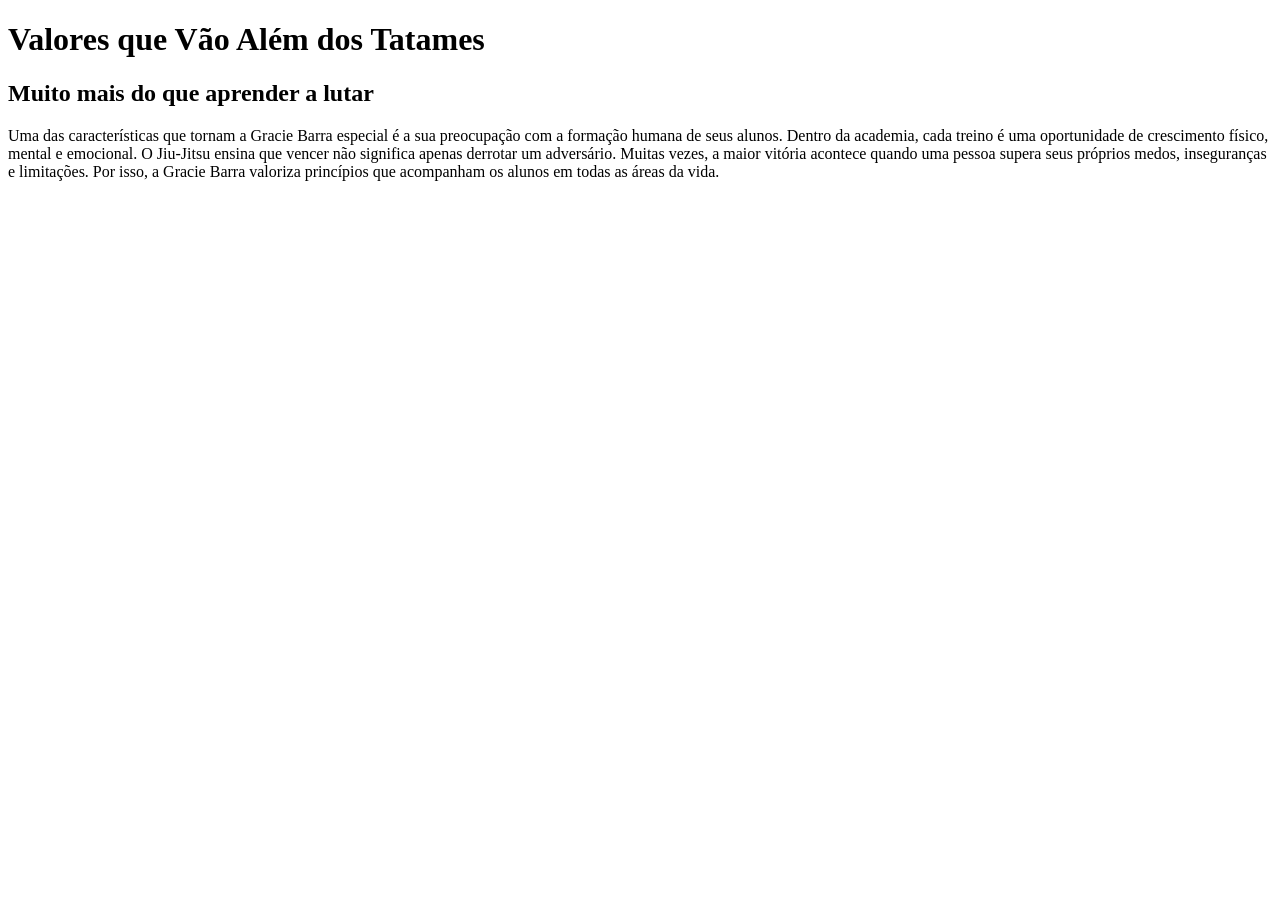
==== GRACIE2.html @ e9252eaf "." ====
<!DOCTYPE html>
<html lang="en">
<head>
    <meta charset="UTF-8">
    <meta name="viewport" content="width=device-width, initial-scale=1.0">
    <title> GRACIE BARRA </title>
    <link rel="stylesheet" href="gracie2.css">
</head>
<body>
    <h1> Valores que Vão Além dos Tatames </h1>
    <h2> Muito mais do que aprender a lutar </h2>
    <p class="paragrafo"> Uma das características que tornam a Gracie Barra especial é a sua preocupação com a formação humana de seus alunos.
    Dentro da academia, cada treino é uma oportunidade de crescimento físico, mental e emocional. O Jiu-Jitsu ensina que vencer não significa
    apenas derrotar um adversário. Muitas vezes, a maior vitória acontece quando uma pessoa supera seus próprios medos, inseguranças e limitações.
    Por isso, a Gracie Barra valoriza princípios que acompanham os alunos em todas as áreas da vida.</p>
    
</body>
</html>
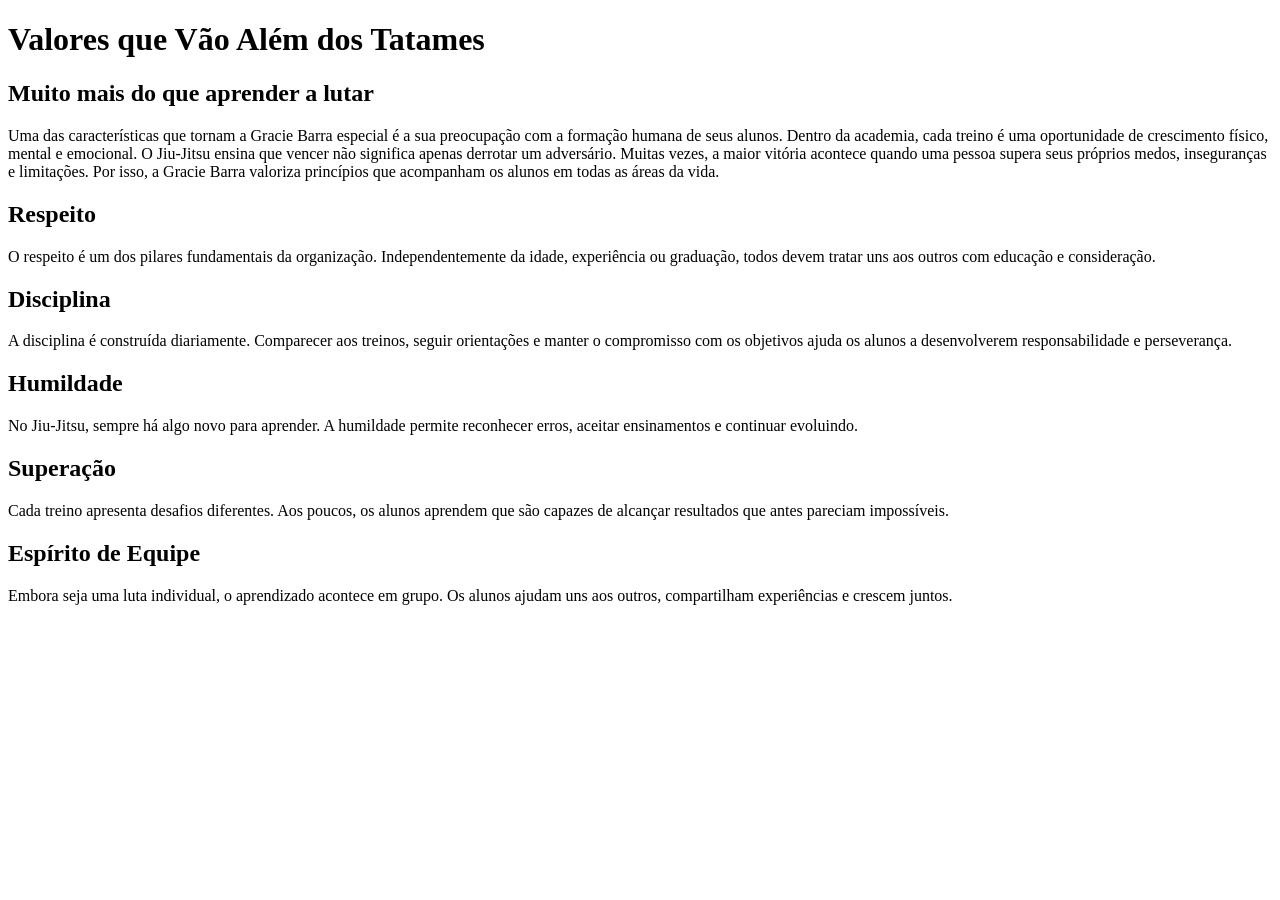
==== commit be7b55ee: "." ====
--- a/GRACIE2.html
+++ b/GRACIE2.html
@@ -13,6 +13,22 @@
     Dentro da academia, cada treino é uma oportunidade de crescimento físico, mental e emocional. O Jiu-Jitsu ensina que vencer não significa
     apenas derrotar um adversário. Muitas vezes, a maior vitória acontece quando uma pessoa supera seus próprios medos, inseguranças e limitações.
     Por isso, a Gracie Barra valoriza princípios que acompanham os alunos em todas as áreas da vida.</p>
-    
+    <h2> Respeito </h2>
+    <p class="paragrafo"> O respeito é um dos pilares fundamentais da organização. Independentemente da idade, experiência ou graduação, todos devem 
+    tratar uns aos outros com educação e consideração.</p>
+    <h2> Disciplina </h2>
+    <p class="paragrafo"> A disciplina é construída diariamente. Comparecer aos treinos, seguir orientações e manter o compromisso com os objetivos
+    ajuda os alunos a desenvolverem responsabilidade e perseverança.</p>
+    <h2> Humildade </h2>
+    <p class="paragrafo"> No Jiu-Jitsu, sempre há algo novo para aprender. A humildade permite reconhecer erros, aceitar ensinamentos e continuar evoluindo. </p>
+    <h2> Superação </h2>
+    <p class="paragrafo"> Cada treino apresenta desafios diferentes. Aos poucos, os alunos aprendem que são capazes de alcançar resultados que antes 
+    pareciam impossíveis.</p>
+    <h2> Espírito de Equipe </h2>
+    <p class="paragrafo"> Embora seja uma luta individual, o aprendizado acontece em grupo. Os alunos ajudam uns aos outros, compartilham experiências
+    e crescem juntos.</p>
+
+
+
 </body>
 </html>
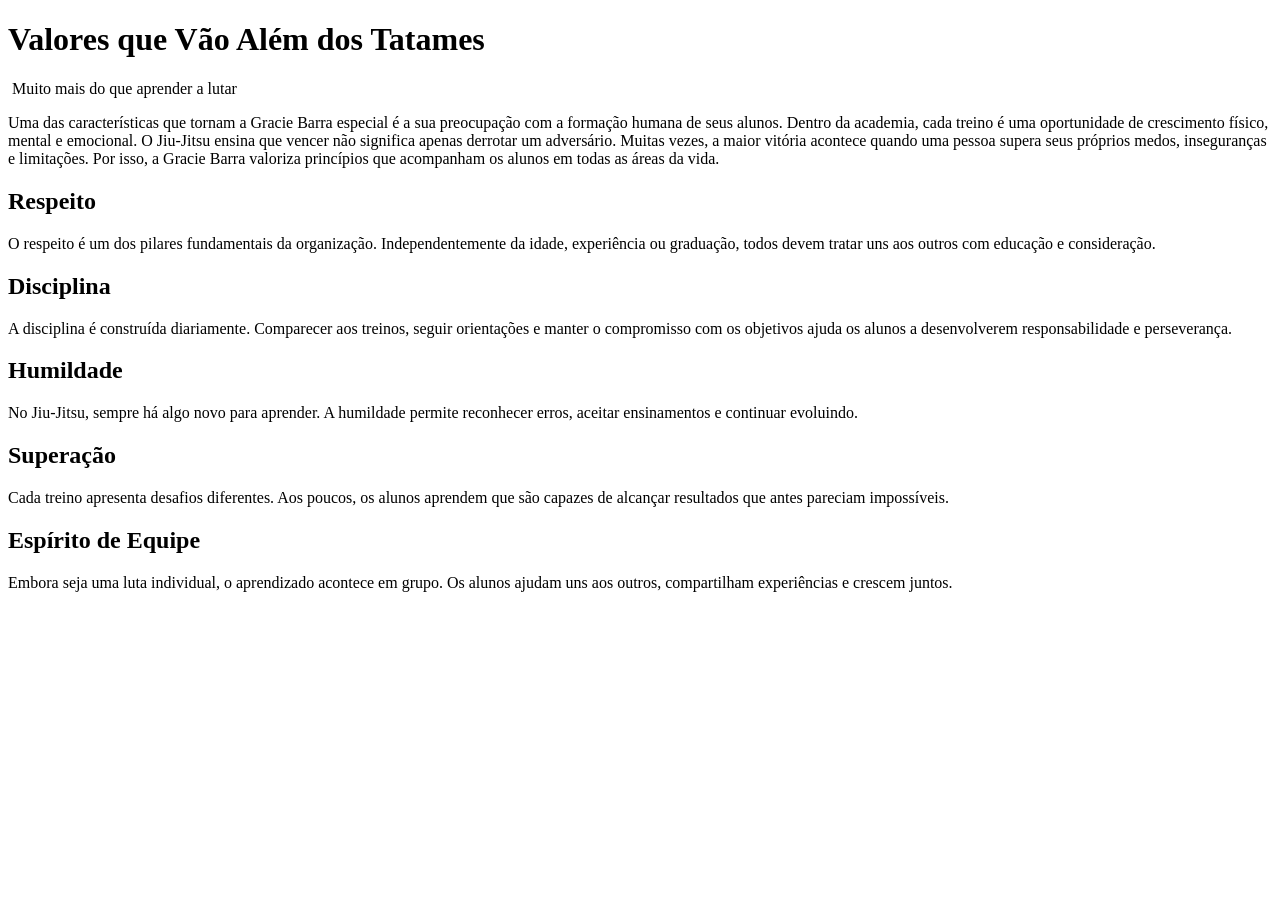
==== commit 3497eaae: "." ====
--- a/GRACIE2.html
+++ b/GRACIE2.html
@@ -8,6 +8,7 @@
 </head>
 <body>
     <h1> Valores que Vão Além dos Tatames </h1>
+    <img class="graciebarra" 
     <h2> Muito mais do que aprender a lutar </h2>
     <p class="paragrafo"> Uma das características que tornam a Gracie Barra especial é a sua preocupação com a formação humana de seus alunos.
     Dentro da academia, cada treino é uma oportunidade de crescimento físico, mental e emocional. O Jiu-Jitsu ensina que vencer não significa
@@ -30,5 +31,6 @@
 
 
 
+
 </body>
 </html>
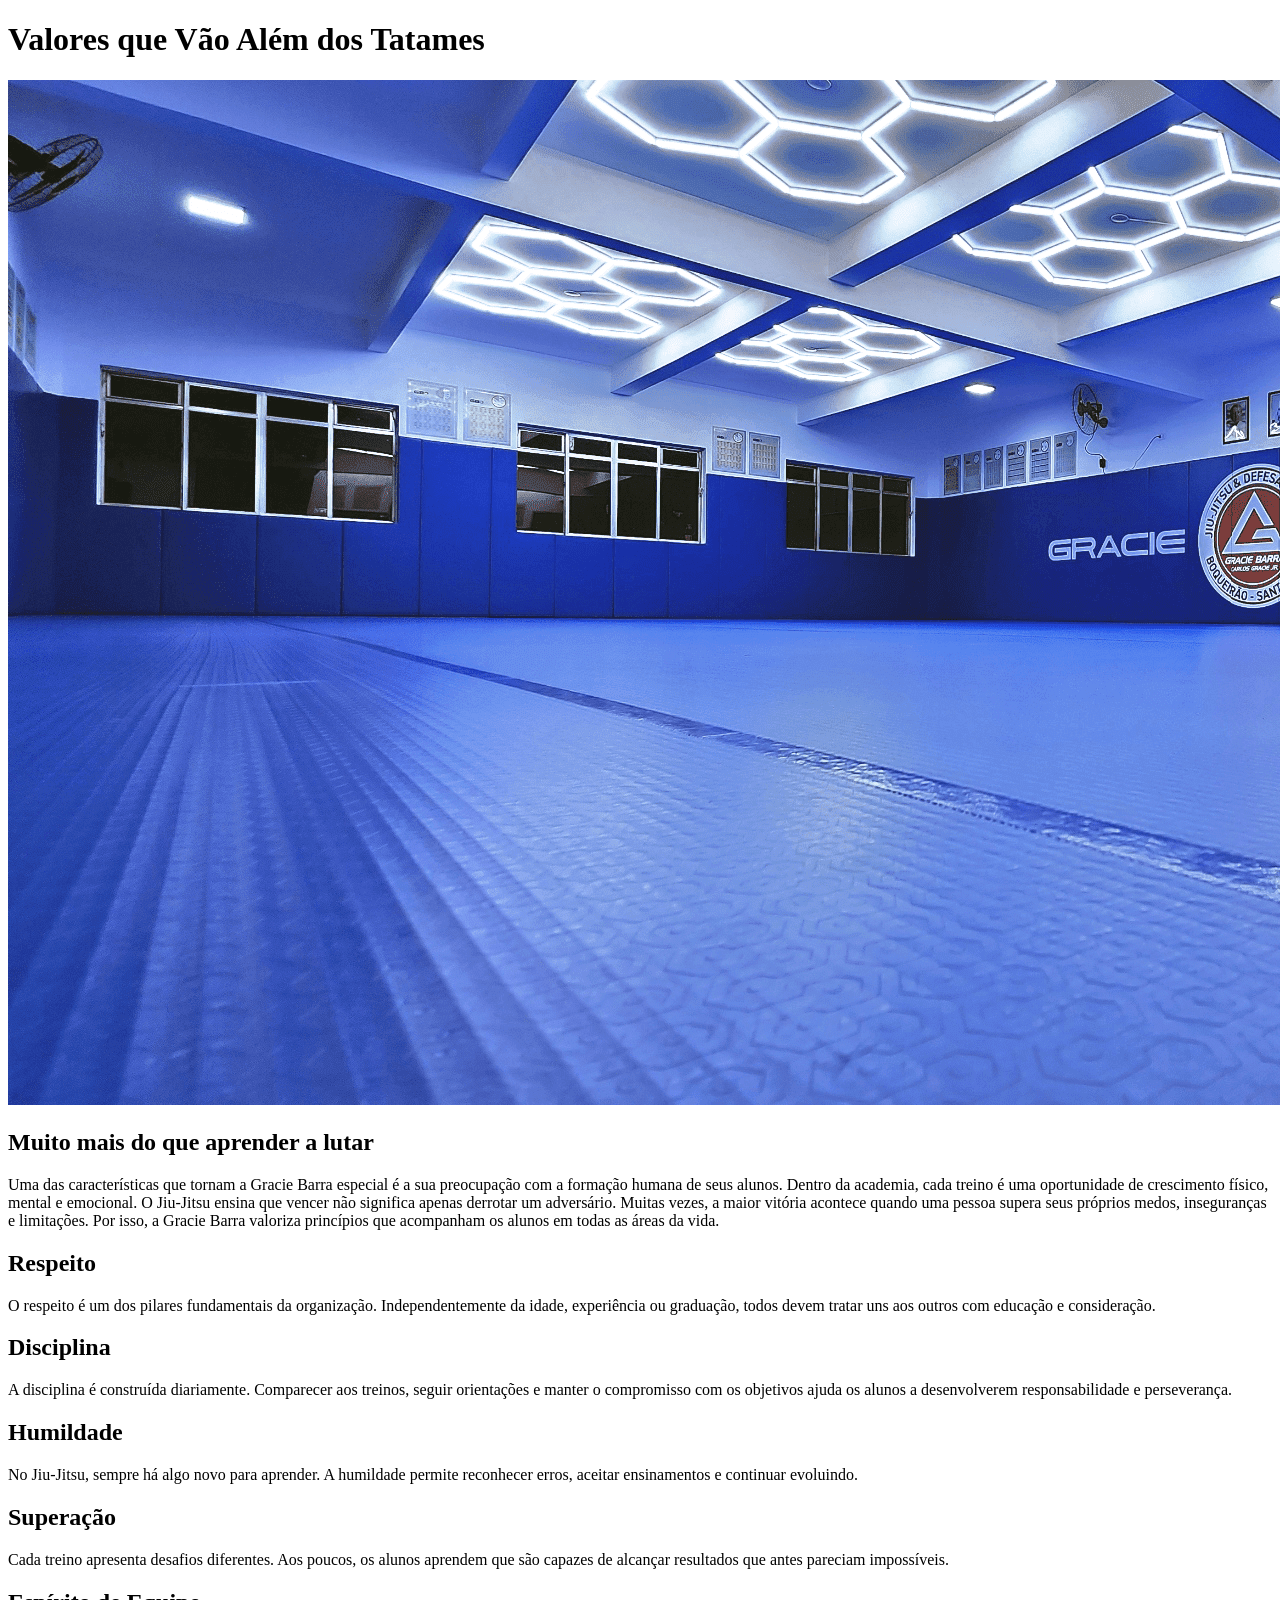
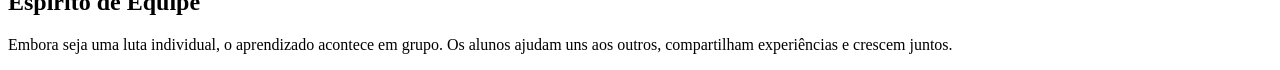
==== commit 585fa25c: "." ====
--- a/GRACIE2.html
+++ b/GRACIE2.html
@@ -8,7 +8,7 @@
 </head>
 <body>
     <h1> Valores que Vão Além dos Tatames </h1>
-    <img class="graciebarra" 
+    <img class="graciebarra" src="graciebarra.png">
     <h2> Muito mais do que aprender a lutar </h2>
     <p class="paragrafo"> Uma das características que tornam a Gracie Barra especial é a sua preocupação com a formação humana de seus alunos.
     Dentro da academia, cada treino é uma oportunidade de crescimento físico, mental e emocional. O Jiu-Jitsu ensina que vencer não significa
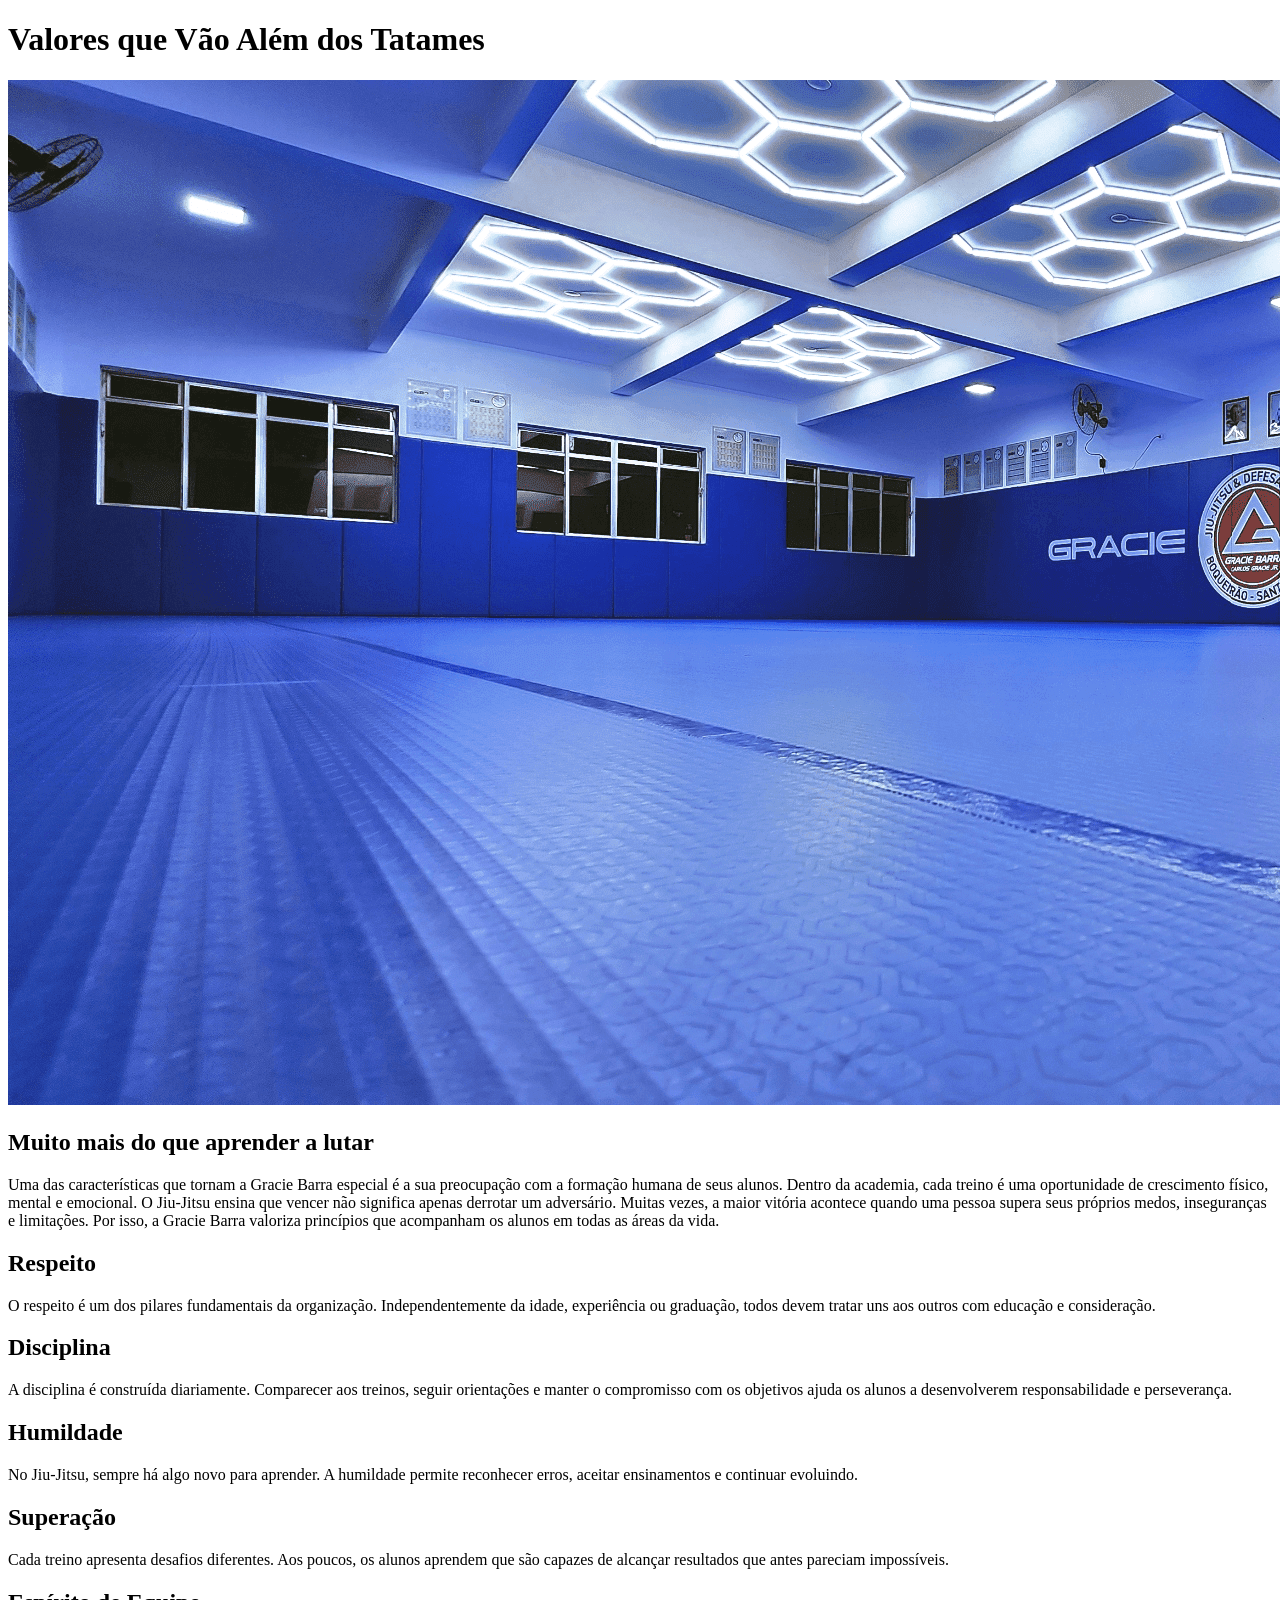
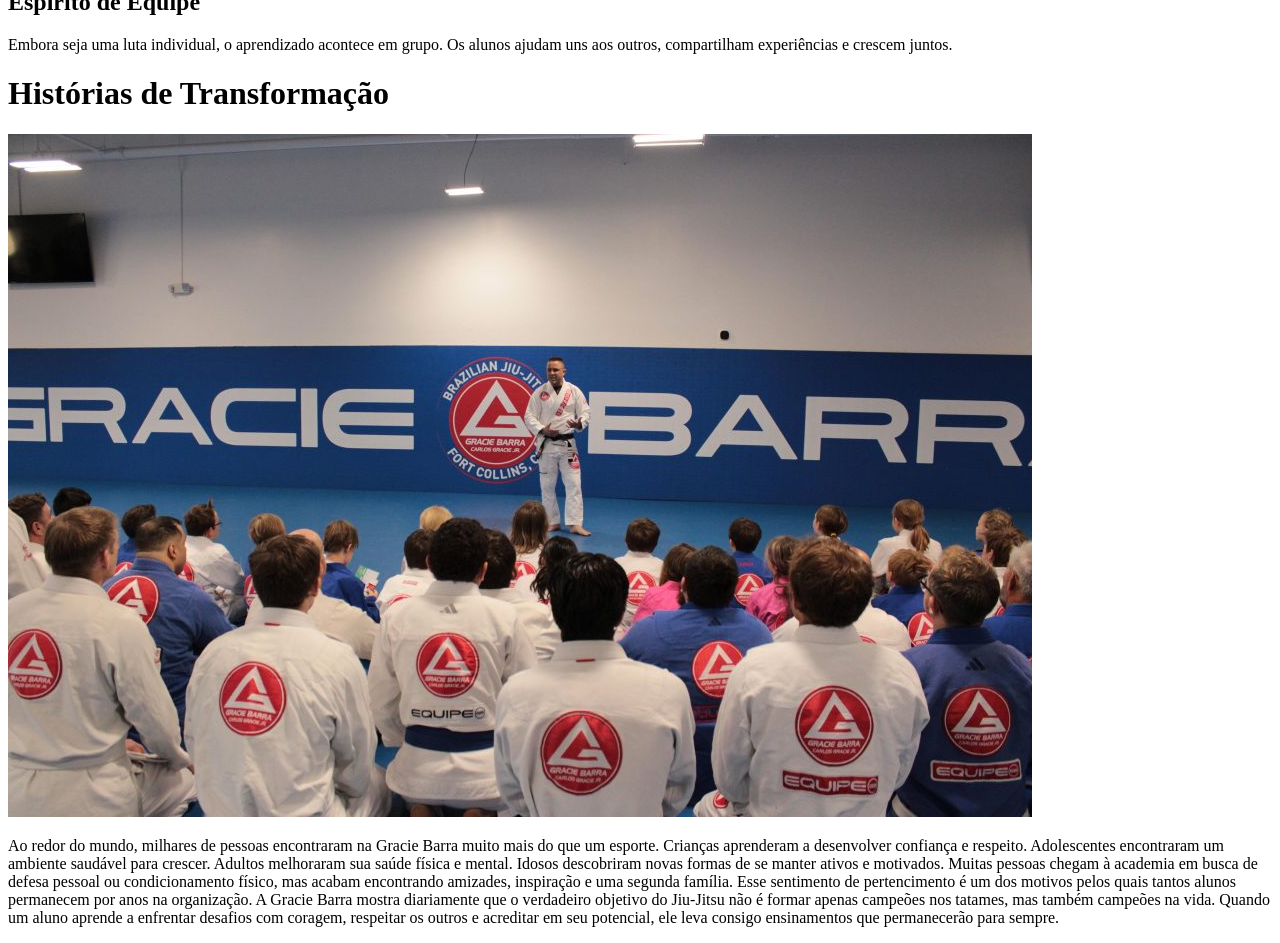
==== commit f6d6a0e2: ".." ====
--- a/GRACIE2.html
+++ b/GRACIE2.html
@@ -27,7 +27,17 @@
     pareciam impossíveis.</p>
     <h2> Espírito de Equipe </h2>
     <p class="paragrafo"> Embora seja uma luta individual, o aprendizado acontece em grupo. Os alunos ajudam uns aos outros, compartilham experiências
-    e crescem juntos.</p>
+    e crescem juntos.</p> 
+
+    <h1> Histórias de Transformação </h1>
+    <img class="ensinamnetos" src="ensinamentos.jpeg">
+    <p class="paragrafo"> Ao redor do mundo, milhares de pessoas encontraram na Gracie Barra muito mais do que um esporte. Crianças aprenderam a desenvolver
+     confiança e respeito. Adolescentes encontraram um ambiente saudável para crescer. Adultos melhoraram sua saúde física e mental. Idosos descobriram novas
+     formas de se manter ativos e motivados. Muitas pessoas chegam à academia em busca de defesa pessoal ou condicionamento físico, mas acabam encontrando
+     amizades, inspiração e uma segunda família. Esse sentimento de pertencimento é um dos motivos pelos quais tantos alunos permanecem por anos na
+     organização. A Gracie Barra mostra diariamente que o verdadeiro objetivo do Jiu-Jitsu não é formar apenas campeões nos tatames, mas também campeões na vida.
+     Quando um aluno aprende a enfrentar desafios com coragem, respeitar os outros e acreditar em seu potencial, ele leva consigo ensinamentos que 
+     permanecerão para sempre.</p>
 
 
 
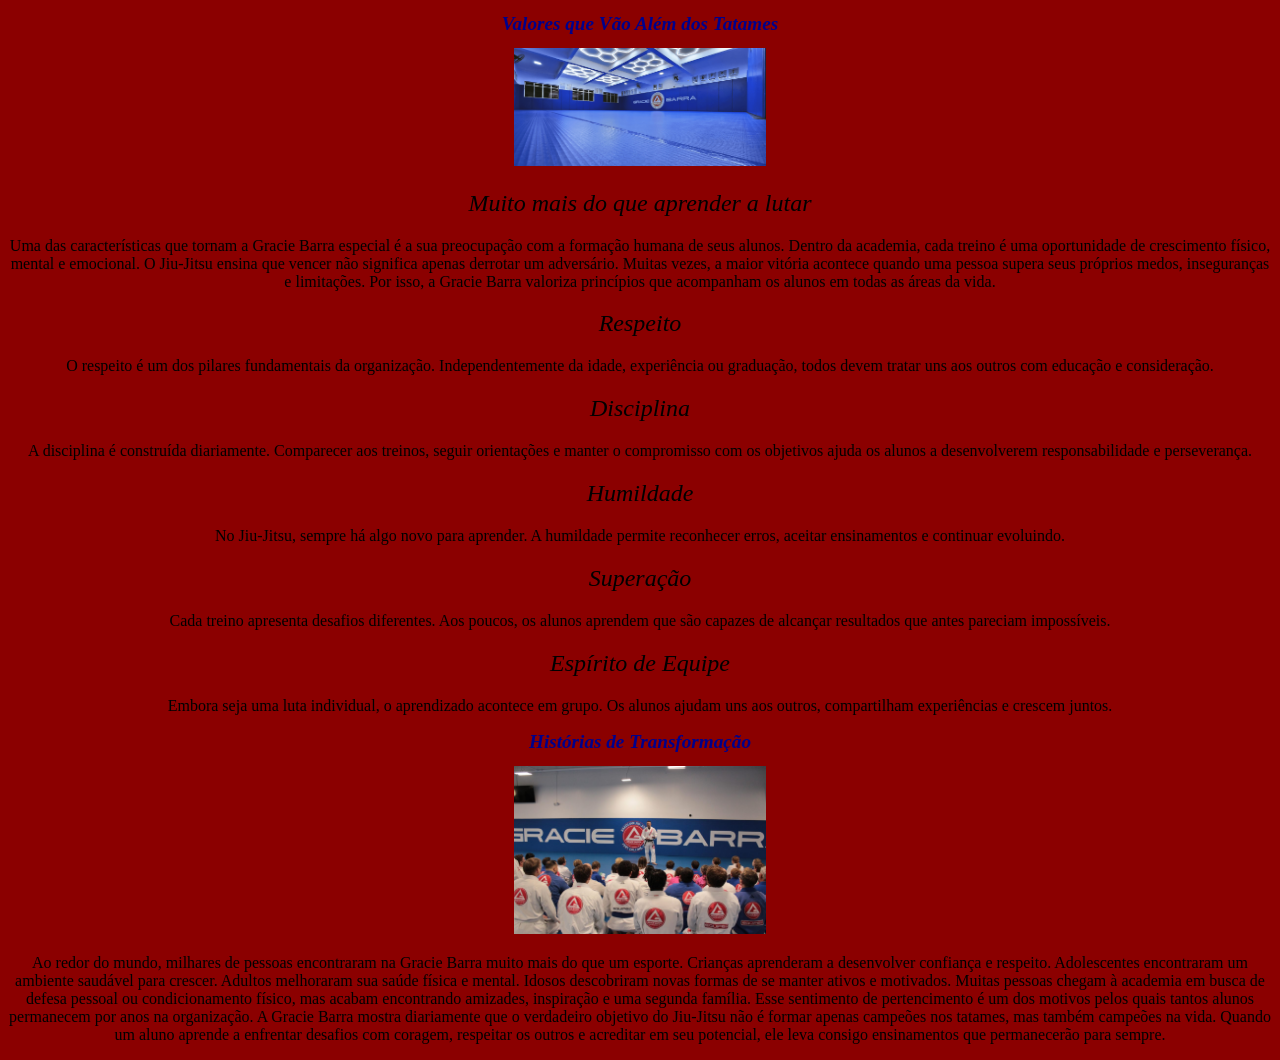
==== commit 0094918a: "." ====
--- a/GRACIE2.html
+++ b/GRACIE2.html
@@ -30,7 +30,7 @@
     e crescem juntos.</p> 
 
     <h1> Histórias de Transformação </h1>
-    <img class="ensinamnetos" src="ensinamentos.jpeg">
+    <img class="ensinamentos" src="ensinamentos.jpeg">
     <p class="paragrafo"> Ao redor do mundo, milhares de pessoas encontraram na Gracie Barra muito mais do que um esporte. Crianças aprenderam a desenvolver
      confiança e respeito. Adolescentes encontraram um ambiente saudável para crescer. Adultos melhoraram sua saúde física e mental. Idosos descobriram novas
      formas de se manter ativos e motivados. Muitas pessoas chegam à academia em busca de defesa pessoal ou condicionamento físico, mas acabam encontrando
--- a/gracie2.css
+++ b/gracie2.css
@@ -0,0 +1,31 @@
+body{
+background-color: darkred;
+text-align: center;
+}
+h1 {
+    font-style: italic;
+    color:darkblue;
+    font-size: larger;
+}
+
+h2 {
+    font-style: italic;
+    color:black;
+    font-weight:200;
+}
+h3 {
+font-style: italic;
+color: black;
+}
+
+.paragrafo {
+    tcolor:gainsboro;
+}
+
+.graciebarra {
+width: 20%;
+}
+
+.ensinamentos {
+width: 20%;
+}
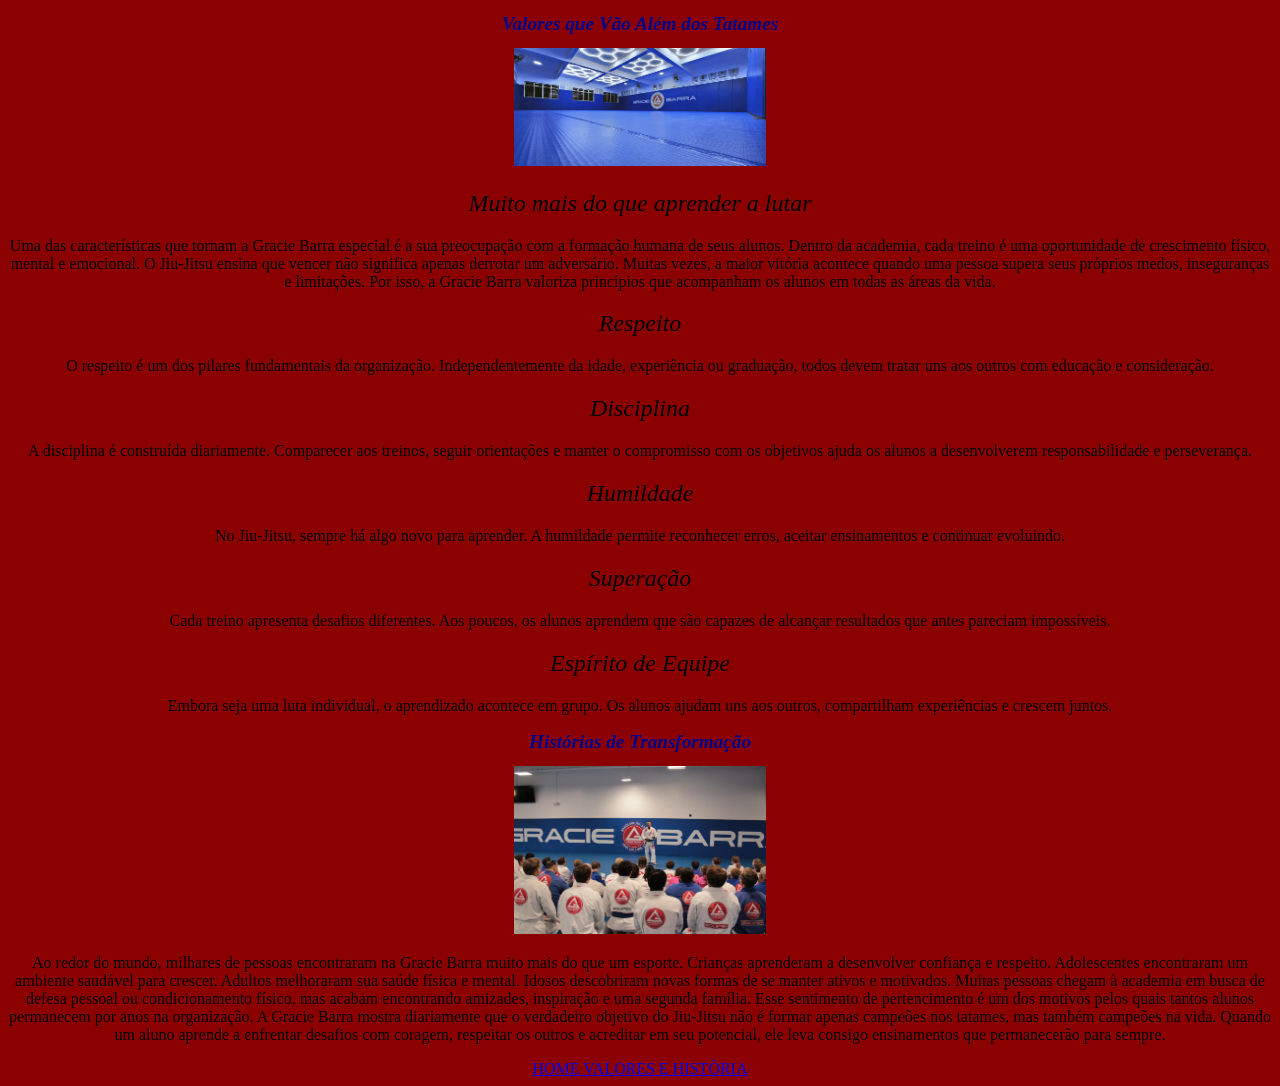
==== commit 5927b32a: "." ====
--- a/GRACIE2.html
+++ b/GRACIE2.html
@@ -39,7 +39,10 @@
      Quando um aluno aprende a enfrentar desafios com coragem, respeitar os outros e acreditar em seu potencial, ele leva consigo ensinamentos que 
      permanecerão para sempre.</p>
 
-
+<footer> 
+<a href="index.html"> HOME </a>
+<a href="GRACIE2.html"> VALORES E HISTÒRIA </a>
+</footer>
 
 
 </body>
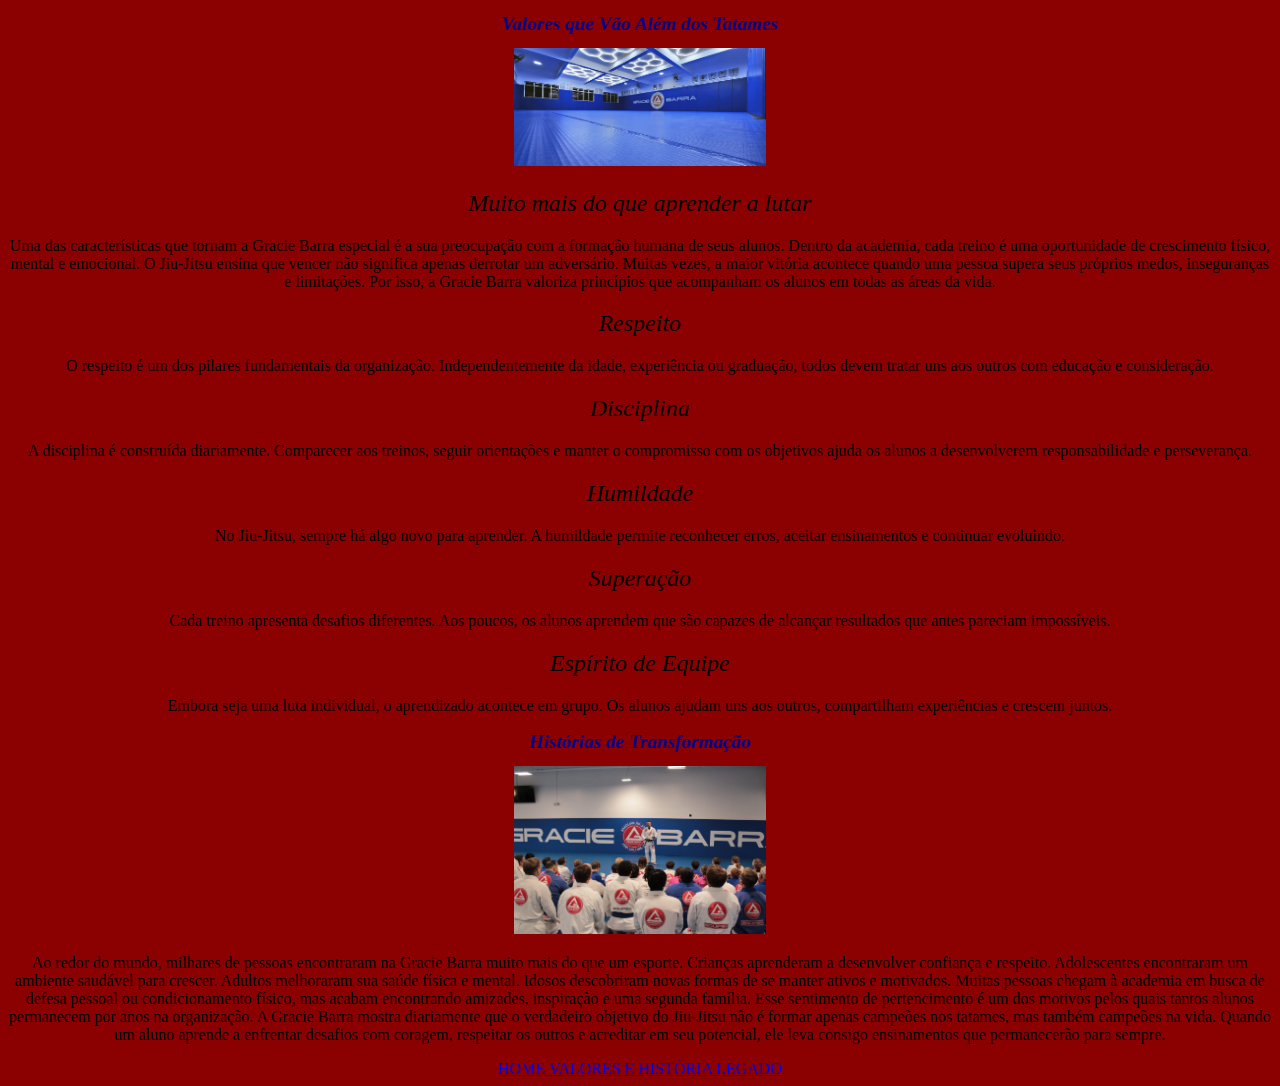
==== commit 4ab28a7f: "." ====
--- a/GRACIE2.html
+++ b/GRACIE2.html
@@ -41,7 +41,11 @@
 
 <footer> 
 <a href="index.html"> HOME </a>
+
 <a href="GRACIE2.html"> VALORES E HISTÒRIA </a>
+
+<a href="gracie3.html"> LEGADO </a>
+
 </footer>
 
 
